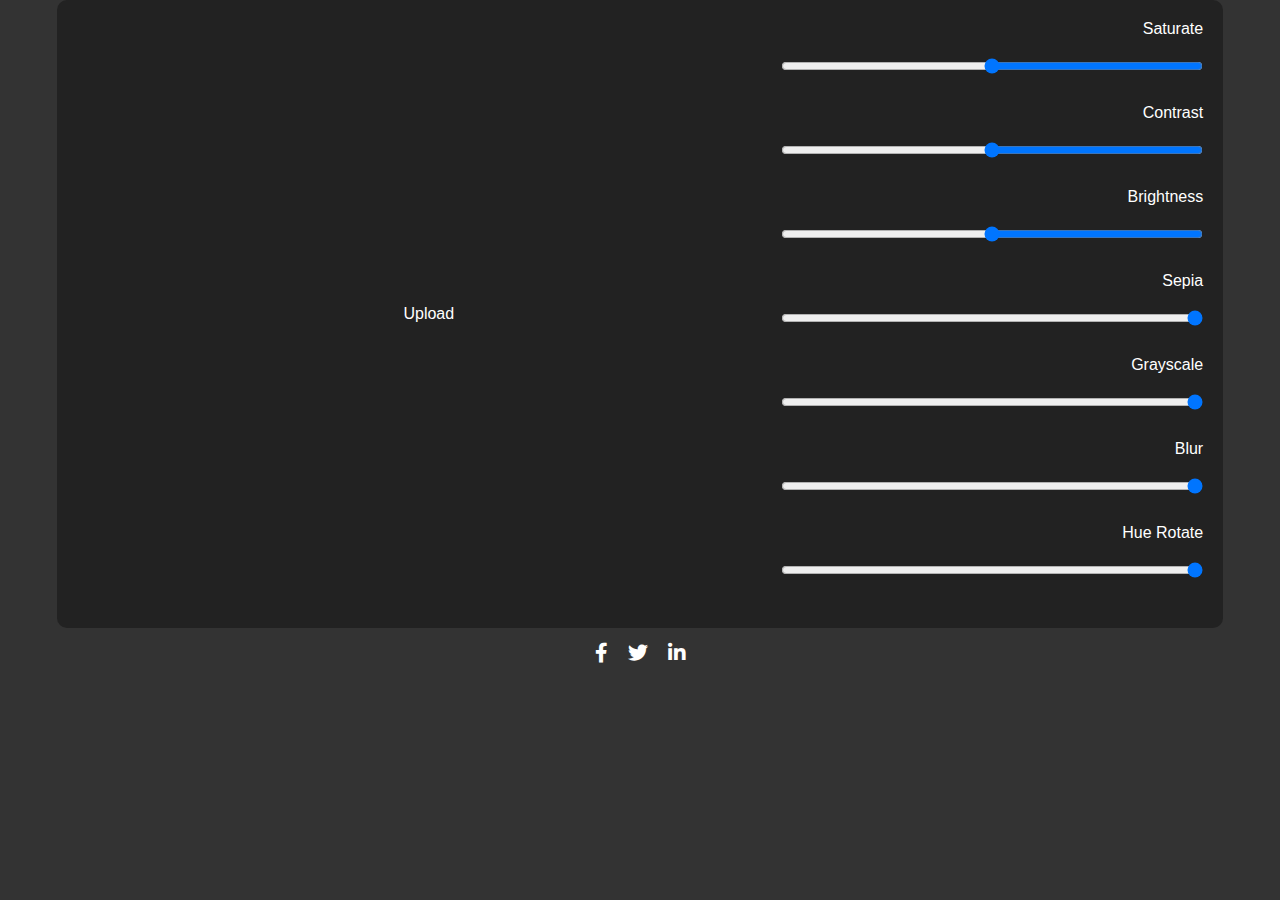
==== index.html @ 94cec5eb "first commit" ====
<!DOCTYPE html>
<html lang="en">
<head>
    <meta charset="UTF-8">
    <link rel="stylesheet" href="styel.css">
    <link rel="stylesheet" href="https://cdnjs.cloudflare.com/ajax/libs/font-awesome/5.15.3/css/all.min.css" />
     
</head>
<body>
     
    <div class="container">
        
        <div class="img">
            <div class="img-box">
                <img id="img">
                <canvas id="canvas"></canvas>
            </div>
            <div class="upload">
                <label for="upload">Upload</label>
                <input type="file" id="upload">
            </div>
        </div>
        <div class="filters">
            <ul>
                <li>
                    <label for="saturate">Saturate</label>
                    <input type="range" id="saturate" min="0" max="200" value="100">
                </li>
                <li>
                    <label for="contrast">Contrast</label>
                    <input type="range" id="contrast" min="0" max="200" value="100">
                </li>
                <li>
                    <label for="brightness">Brightness</label>
                    <input type="range" id="brightness" min="0" max="200" value="100">
                </li>
                <li>
                    <label for="sepia">Sepia</label>
                    <input type="range" id="sepia" min="0" max="200" value="0">
                </li>
                <li>
                    <label for="grayscale">Grayscale</label>
                    <input type="range" id="grayscale" step="0.1" min="0" max="1" value="0">
                </li>
                <li>
                    <label for="blur">Blur</label>
                    <input type="range" id="blur" step="0.1" min="0" max="10" value="0">
                </li>
                <li>
                    <label for="hue-rotate">Hue Rotate</label>
                    <input type="range" id="hue-rotate"  min="0" max="350" value="0">
                </li>
                <li>
                    <a download="image" id="download">Download</a>
                    <span onclick="resetValue()">Reset</span>
                </li>
            </ul>
        </div>
      
    </div>
   
    <div class="social-media-bar">
        <a href="https://web.facebook.com/profile.php?id=100084526298295" target="_blank" class="social-media-icon"><i class="fab fa-facebook-f"></i></a>
        <a href="https://twitter.com/Mo7amedHM1" class="social-media-icon" target="_blank"><i class="fab fa-twitter"></i></a>
        <a href="https://www.linkedin.com/in/mohamed-hanafy-2a680a249/" class="social-media-icon" target="_blank"><i class="fab fa-linkedin-in"></i></a>
      </div>
    <script src="main.js"></script>
</body>
</html>
---- styel.css ----
*{
    padding: 0;
    margin: 0;
    font-family: sans-serif;
}
body{
    background: #333;
  
}
header img {
    position: absolute;
    top: 0;
    left: 0;
    height: 10px;
  }
  
.container{
    background: #222;
    width: 88vw;
    margin: auto;
    padding: 20px;
    border-radius: 10px;
    display: grid;
    grid-template-columns: 5fr 3fr;

}
.img{
    display: flex;
    flex-direction: column;
    gap: 50px;
    justify-content: center;
    align-items: center;
}
.img img,canvas{
    max-width: 45vw;
    max-height: 60vh;
}
.upload input{
    display: none;
}
.upload label{
    color: #fff;
    padding: 8px 20px;
    border: 2px #fff;
    cursor: pointer;
}
.filters ul{
    display: flex;
    flex-direction: column;
    gap: 30px;
    direction: rtl;

}
.filters ul li{
    display: flex;
    flex-direction: column;
    gap: 20px;
}
.filters ul li label{
    color: #fff;
}
.filters ul li:last-child{
    flex-direction: row;
    justify-content:space-around ;
}
.filters ul li a,span{
    color: #fff;
    padding: 10px 20px;
    background: #060;
    cursor: pointer;
    
}
.social-media-bar {
    background-color: #333;
    display: flex;
    justify-content: center;
    align-items: center;
    height: 50px;
  }
  
  .social-media-icon {
    color: #fff;
    font-size: 20px;
    margin: 0 10px;
  }
  
  .social-media-icon:hover {
    color: #ccc;
  }
  
  .social-media-bar {
    background-color: #333;
    display: flex;
    justify-content: center;
    align-items: center;
    height: 50px;
  }
  
  .social-media-icon {
    color: #fff;
    font-size: 20px;
    margin: 0 10px;
  }
  
  .social-media-icon:hover {
    color: #ccc;
  }
  
  /* Font Awesome icons */
  @import url('https://cdnjs.cloudflare.com/ajax/libs/font-awesome/5.15.3/css/all.min.css');
  
  
@media screen and (max-width:650px){
    .container{
        grid-template-columns: 1fr;
        gap: 5px;
    }
    .img img,canvas{
        max-width: 80vw;

    }
}
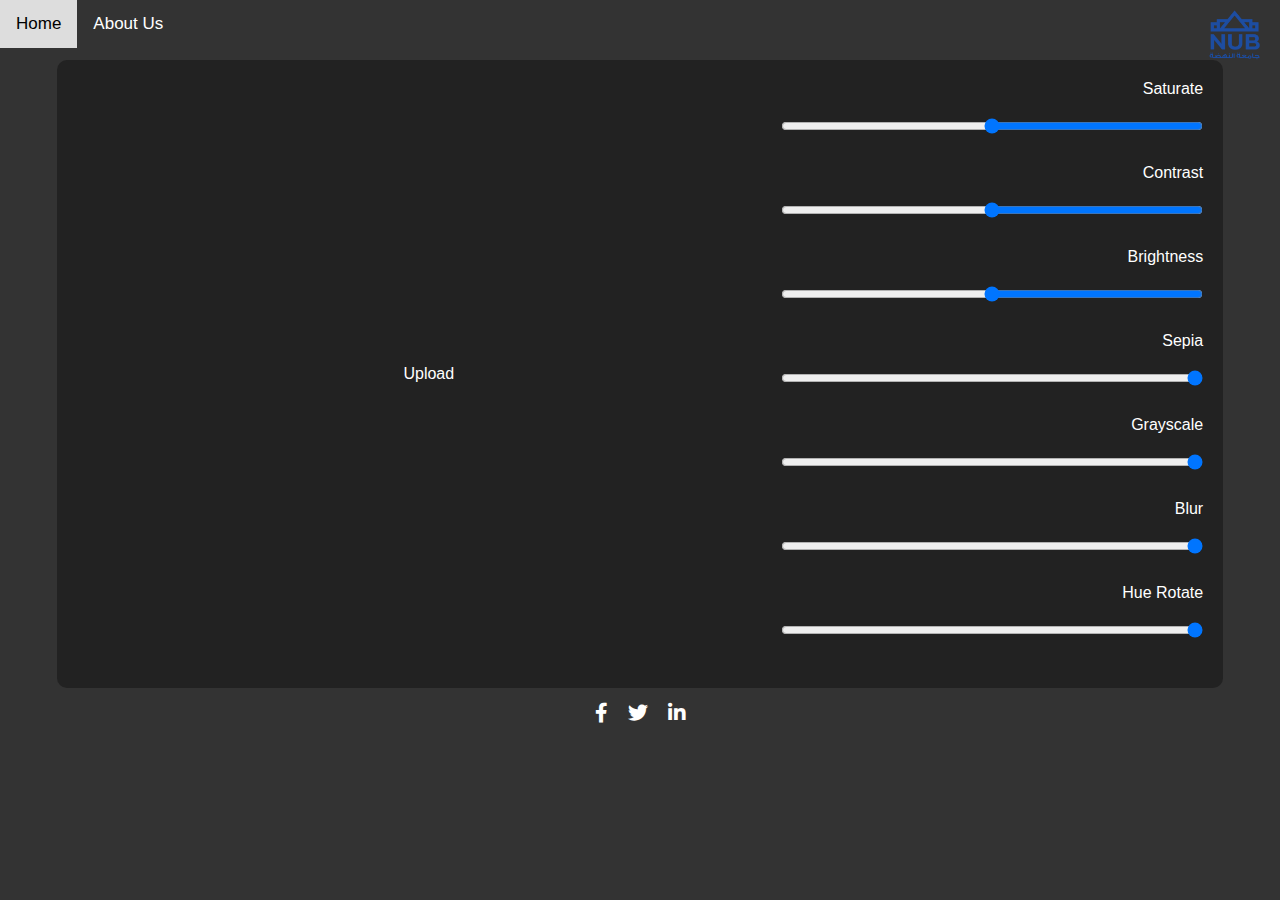
==== commit 914cba89: "aboutPage" ====
--- a/index.html
+++ b/index.html
@@ -4,12 +4,14 @@
     <meta charset="UTF-8">
     <link rel="stylesheet" href="styel.css">
     <link rel="stylesheet" href="https://cdnjs.cloudflare.com/ajax/libs/font-awesome/5.15.3/css/all.min.css" />
-     
 </head>
 <body>
-     
+    <div class="navbar">
+        <a href="index.html">Home</a>
+        <a href="aboutUs.html">About Us</a>
+        <img src="img/logo.png" alt="Logo">
+      </div>
     <div class="container">
-        
         <div class="img">
             <div class="img-box">
                 <img id="img">
@@ -56,14 +58,14 @@
                 </li>
             </ul>
         </div>
-      
     </div>
-   
+
     <div class="social-media-bar">
         <a href="https://web.facebook.com/profile.php?id=100084526298295" target="_blank" class="social-media-icon"><i class="fab fa-facebook-f"></i></a>
         <a href="https://twitter.com/Mo7amedHM1" class="social-media-icon" target="_blank"><i class="fab fa-twitter"></i></a>
         <a href="https://www.linkedin.com/in/mohamed-hanafy-2a680a249/" class="social-media-icon" target="_blank"><i class="fab fa-linkedin-in"></i></a>
       </div>
+
     <script src="main.js"></script>
 </body>
 </html>--- a/styel.css
+++ b/styel.css
@@ -7,6 +7,31 @@
     background: #333;
   
 }
+.navbar {
+    background-color: #333;
+    overflow: hidden;
+  }
+  
+  .navbar a {
+    float: left;
+    color: white;
+    text-align: center;
+    padding: 14px 16px;
+    text-decoration: none;
+    font-size: 17px;
+  }
+  
+  .navbar a:hover {
+    background-color: #ddd;
+    color: black;
+  }
+  
+  .navbar img {
+    float: right;
+    height: 50px;
+    margin-right: 20px;
+    margin-top: 10px;
+  }
 header img {
     position: absolute;
     top: 0;
@@ -23,6 +48,20 @@
     display: grid;
     grid-template-columns: 5fr 3fr;
 
+}
+.section {
+    margin-bottom: 40px;
+    color: #fff;
+}
+
+.section h2 {
+    font-size: 24px;
+    margin-bottom: 10px;
+}
+
+.section p {
+    line-height: 1.5;
+    margin-bottom: 20px;
 }
 .img{
     display: flex;
